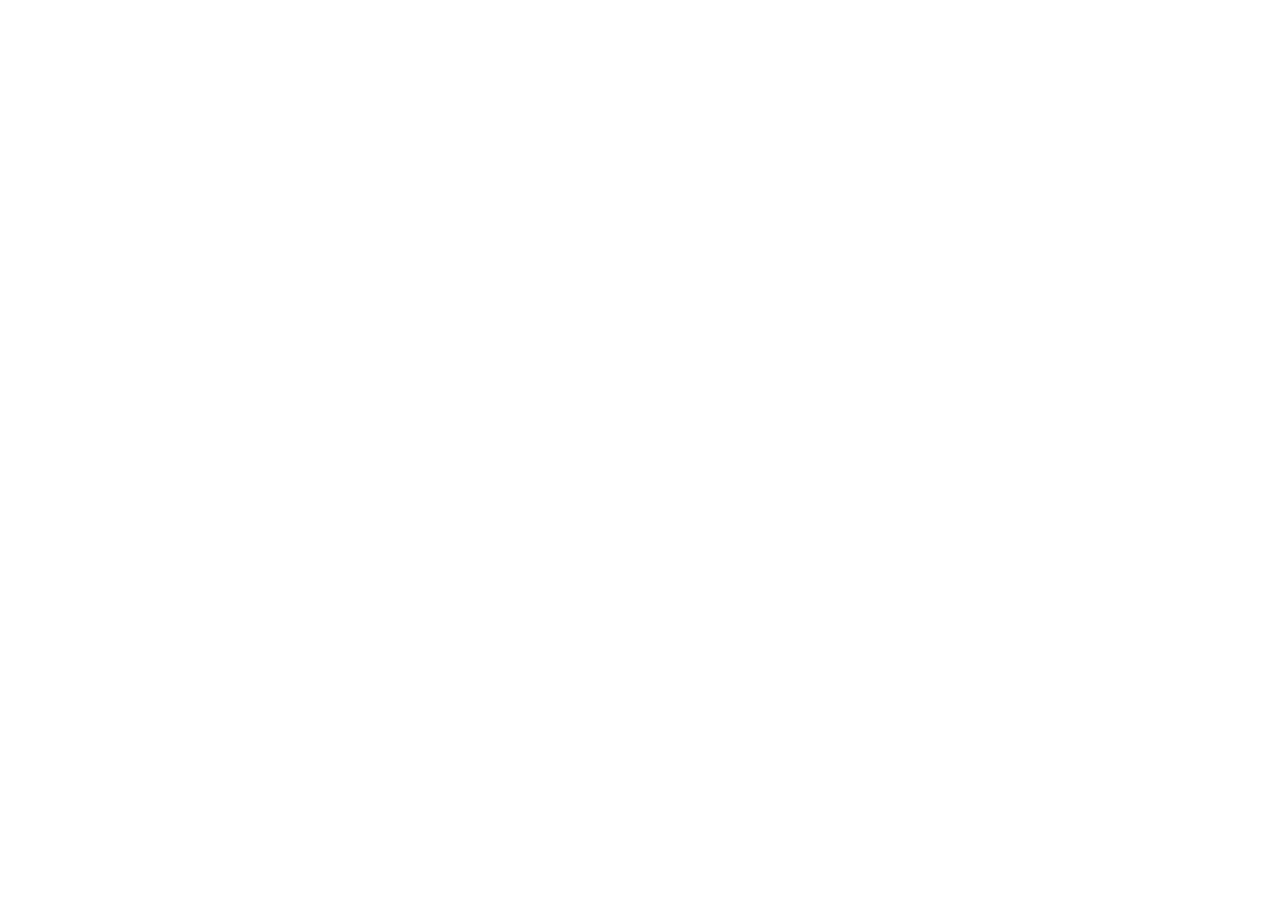
==== contato.html @ 2036181e "Atualização, produtos,idex,contato,sobre e css" ====
<!DOCTYPE html>
<html lang="pt-br">
<head>
    <meta charset="UTF-8">
    <meta name="viewport" content="width=device-width, initial-scale=1.0">
    <link rel="stylesheet" href="style.css">
    <title>Contato - Inovex</title>
</head>
<body>
    
</body>
</html>
---- style.css ----
/* --- HEADER / CABEÇALHO FUTURISTA --- */
.header {
  width: 100%;
  padding: 25px 5%;
  display: flex;
  justify-content: space-between;
  align-items: center;
  border-bottom: 1px solid rgba(255, 255, 255, 0.05); /* Linha fina minimalista */
  backdrop-filter: blur(12px);
  position: sticky;
  top: 0;
  z-index: 100;
  background: rgba(5, 5, 7, 0.8);
}

.logo {
  font-family: 'Space Grotesk', sans-serif;
  font-size: 1.3rem;
  font-weight: 700;
  letter-spacing: 2px;
  text-transform: uppercase;
  color: #ffffff;
}

.logo span {
  color: #00f2fe; /* Ponto de luz sutil da Inovex */
}

.nav-links {
  display: flex;
  gap: 30px;
  list-style: none;
}

.nav-links a {
  color: #8e8e93;
  text-decoration: none;
  font-size: 0.9rem;
  font-weight: 500;
  letter-spacing: 1px;
  transition: color 0.3s ease;
}

.nav-links a:hover {
  color: #ffffff;
}

.cta-header {
  background: transparent;
  border: 1px solid rgba(255, 255, 255, 0.2);
  color: #ffffff;
  padding: 8px 18px;
  border-radius: 4px;
  font-family: 'Space Grotesk', sans-serif;
  font-size: 0.85rem;
  cursor: pointer;
  transition: all 0.3s ease;
}

.cta-header:hover {
  background: #ffffff;
  color: #050507;
  border-color: #ffffff;
}
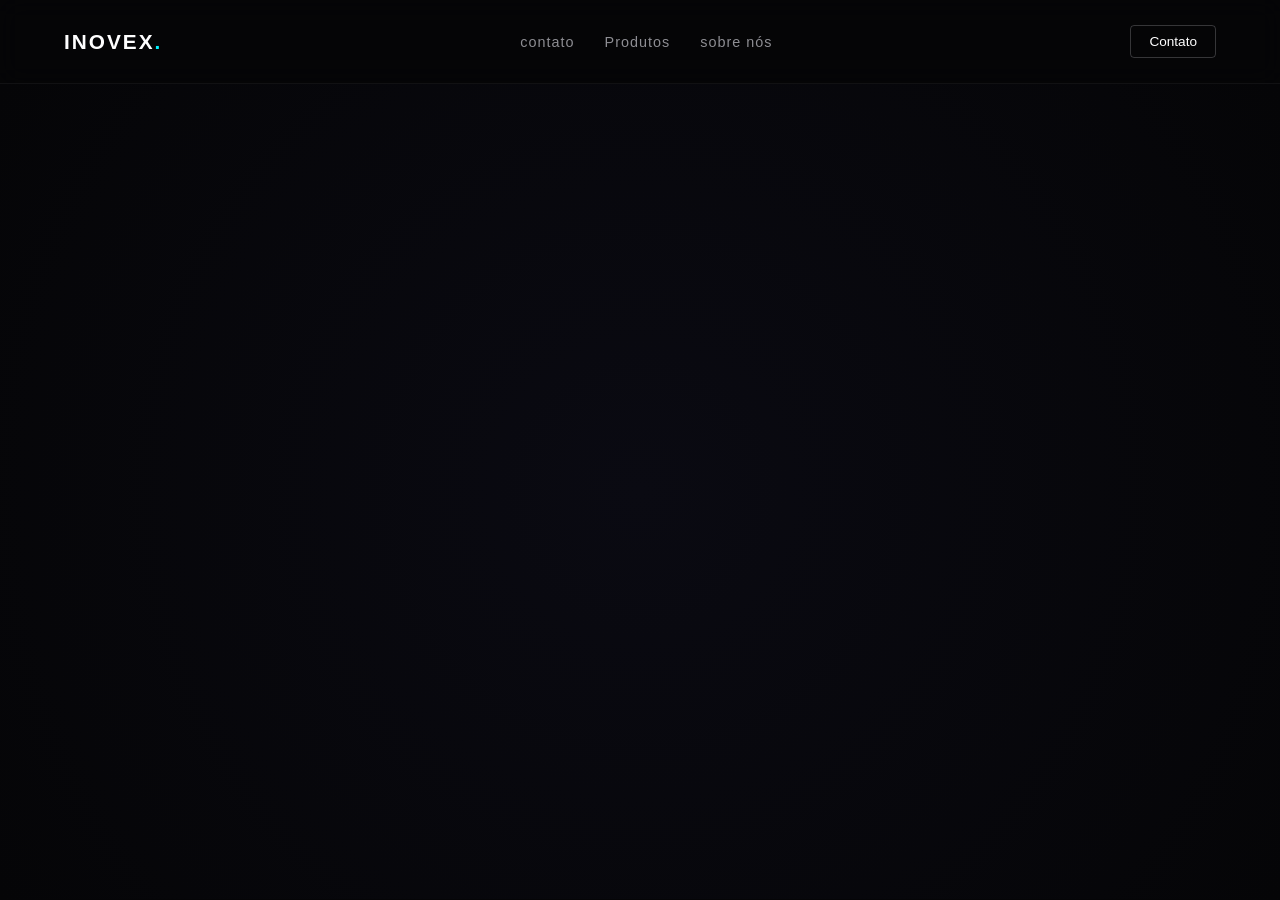
==== commit 78e97136: "Atualização css e um botão de voltar para o index" ====
--- a/contato.html
+++ b/contato.html
@@ -6,7 +6,28 @@
     <link rel="stylesheet" href="style.css">
     <title>Contato - Inovex</title>
 </head>
-<body>
+<body>                              
+
+  <!-- Cabeçalho, especifica a parte e coloca os links como ancora para as outras paginas. -->
+  <header class="header">
+    <div class="logo">
+      <a href="index.html">Inovex<span>.</span></a>
+    </div>
+    <ul class="nav-links">
+      <li><a href="contato.html">contato</a></li>
+      <li><a href="produtos.html">Produtos</a></li>
+      <li><a href="sobre.html">sobre nós</a></li>
+    </ul>
+    <button class="cta-header">Contato</button>
+  </header>
+  
+  <!-- Banner princripal, class especifica a parte e h1 é o titulo da pagina grande-->
+  <section class="hero-banner">
+    <div class="hero-content">
+      
+    
+</body>
+</html>
     
 </body>
 </html>
--- a/style.css
+++ b/style.css
@@ -1,3 +1,16 @@
+/* --- CONFIGURAÇÕES GERAIS E RESETS --- */
+* {
+  margin: 0;
+  padding: 0;
+  box-sizing: border-box;
+}
+
+body {
+  font-family: 'Space Grotesk', -apple-system, BlinkMacSystemFont, 'Segoe UI', Roboto, sans-serif;
+  background-color: #050507;
+  color: #ffffff;
+  overflow-x: hidden;
+}
 
 /* --- HEADER / CABEÇALHO FUTURISTA --- */
 .header {
@@ -6,7 +19,7 @@
   display: flex;
   justify-content: space-between;
   align-items: center;
-  border-bottom: 1px solid rgba(255, 255, 255, 0.05); /* Linha fina minimalista */
+  border-bottom: 1px solid rgba(255, 255, 255, 0.05);
   backdrop-filter: blur(12px);
   position: sticky;
   top: 0;
@@ -20,11 +33,21 @@
   font-weight: 700;
   letter-spacing: 2px;
   text-transform: uppercase;
+}
+
+/* Garante que o link da logo não fique azul ou sublinhado */
+.logo a {
   color: #ffffff;
+  text-decoration: none;
+  transition: opacity 0.3s ease;
+}
+
+.logo a:hover {
+  opacity: 0.9;
 }
 
 .logo span {
-  color: #00f2fe; /* Ponto de luz sutil da Inovex */
+  color: #00f2fe;
 }
 
 .nav-links {
@@ -42,8 +65,9 @@
   transition: color 0.3s ease;
 }
 
+/* Muda para o ciano tecnológico ao passar o mouse */
 .nav-links a:hover {
-  color: #ffffff;
+  color: #00f2fe;
 }
 
 .cta-header {
@@ -59,8 +83,98 @@
 }
 
 .cta-header:hover {
+  background: #00f2fe;
+  color: #050507;
+  border-color: #00f2fe;
+}
+
+/* --- BANNER DO PRODUTO (CENTRALIZADO) --- */
+.hero-banner {
+  width: 100%;
+  min-height: calc(100vh - 85px); 
+  display: flex;
+  justify-content: center;        /* Centraliza na horizontal */
+  align-items: center;            /* Centraliza na vertical */
+  text-align: center;             /* Centraliza as linhas de texto */
+  padding: 40px 5%;
+  background: radial-gradient(circle at center, #0a0a12 0%, #050507 100%);
+  position: relative;
+}
+
+.hero-content {
+  max-width: 850px;               
+  display: flex;
+  flex-direction: column;         /* Empilha os textos */
+  align-items: center;            /* Centraliza botões e blocs */
+  gap: 24px;                      
+}
+
+/* Linha de produtos (Texto menor no topo) */
+.product-line {
+  font-size: 0.9rem;
+  font-weight: 600;
+  text-transform: uppercase;
+  letter-spacing: 4px;
+  color: #00f2fe;                 
+}
+
+/* Chamada Principal (O maior título da página) */
+.main-title {
+  font-size: 3.2rem;
+  font-weight: 800;
+  line-height: 1.2;
+  color: #ffffff;
+  letter-spacing: -1px;
+}
+
+/* Informações de Lançamento / Localização */
+.product-meta {
+  display: flex;
+  gap: 25px;                      
+  margin-top: 5px;
+}
+
+.meta-item {
+  color: #8e8e93;
+  font-size: 1rem;
+  font-weight: 500;
+  letter-spacing: 0.5px;
+}
+
+/* Botão de Ação do Produto */
+.btn-hero {
+  display: inline-block;
+  background: #00f2fe;            
+  color: #050507;
+  padding: 14px 36px;
+  border-radius: 4px;
+  text-decoration: none;
+  font-weight: 600;
+  letter-spacing: 0.5px;
+  transition: all 0.3s ease;
+  margin-top: 10px;
+  box-shadow: 0 0 20px rgba(0, 242, 254, 0.25);
+}
+
+.btn-hero:hover {
   background: #ffffff;
   color: #050507;
-  border-color: #ffffff;
+  box-shadow: 0 0 35px rgba(255, 255, 255, 0.4);
+  transform: translateY(-3px);    
 }
 
+/* --- RESPONSIVIDADE (CELULAR) --- */
+@media (max-width: 768px) {
+  .nav-links, .cta-header {
+    display: none;                
+  }
+  
+  .main-title {
+    font-size: 2.2rem;            
+  }
+  
+  .product-meta {
+    flex-direction: column;       
+    gap: 10px;
+  }
+}
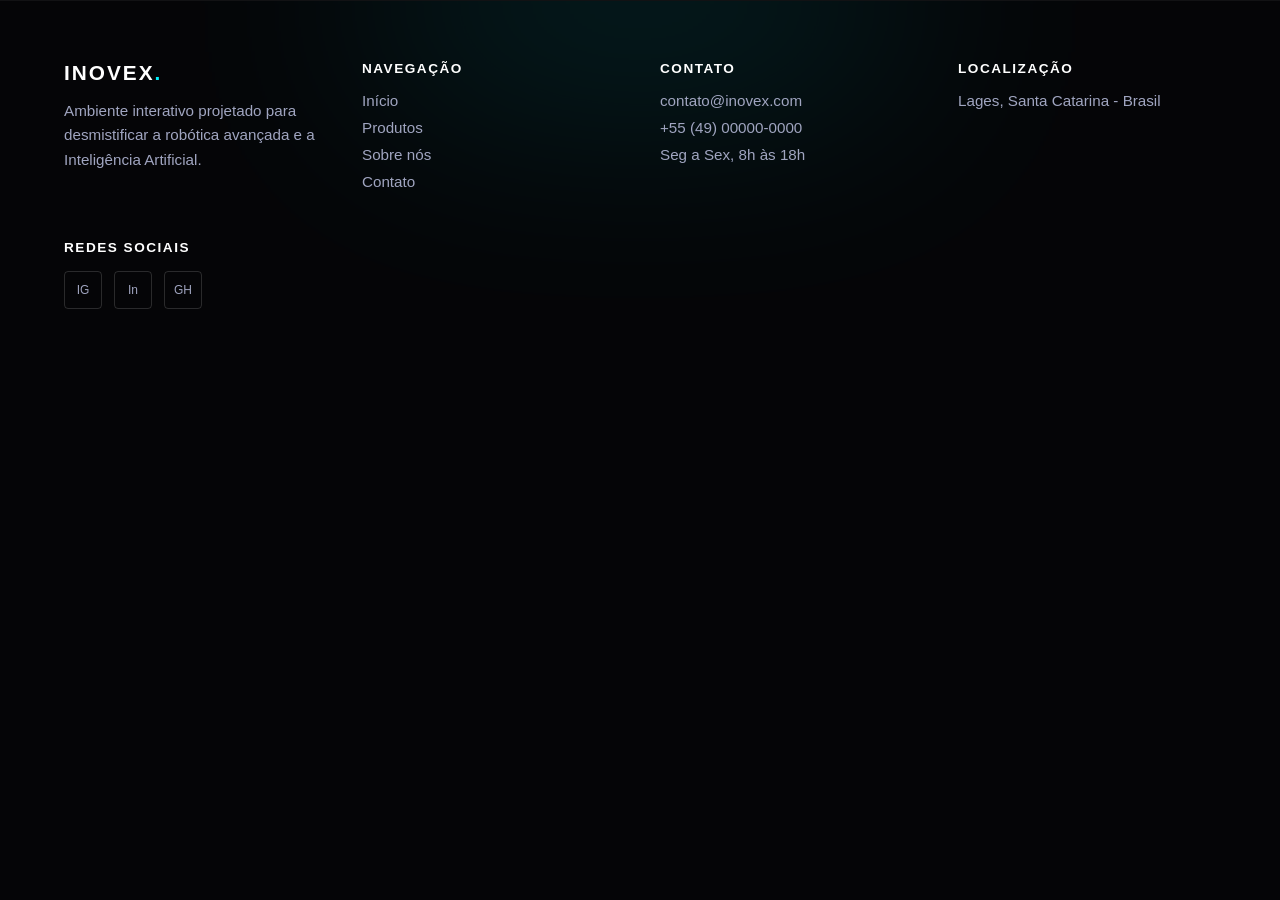
==== commit d1a77359: "Att" ====
--- a/contato.html
+++ b/contato.html
@@ -6,28 +6,64 @@
     <link rel="stylesheet" href="style.css">
     <title>Contato - Inovex</title>
 </head>
-<body>                              
+<body>
 
-  <!-- Cabeçalho, especifica a parte e coloca os links como ancora para as outras paginas. -->
-  <header class="header">
-    <div class="logo">
-      <a href="index.html">Inovex<span>.</span></a>
+  <!-- ===================== FOOTER ===================== -->
+  <footer class="footer">
+    <div class="footer-glow"></div>
+
+    <div class="footer-container">
+
+      <!-- Sobre / Informações adicionais -->
+      <div class="footer-col">
+        <div class="footer-logo">Inovex<span>.</span></div>
+        <p> Ambiente interativo projetado para desmistificar a robótica avançada e a Inteligência Artificial.</p>
+      </div>
+
+      <!-- Navegação -->
+      <div class="footer-col">
+        <h4>Navegação</h4>
+        <ul>
+          <li><a href="index.html">Início</a></li>
+          <li><a href="produtos.html">Produtos</a></li>
+          <li><a href="sobre.html">Sobre nós</a></li>
+          <li><a href="contato.html">Contato</a></li>
+        </ul>
+      </div>
+
+      <!-- Contato -->
+      <div class="footer-col">
+        <h4>Contato</h4>
+        <ul>
+          <li>contato@inovex.com</li>
+          <li>+55 (49) 00000-0000</li>
+          <li>Seg a Sex, 8h às 18h</li>
+        </ul>
+      </div>
+
+      <!-- Localização -->
+      <div class="footer-col">
+        <h4>Localização</h4>
+        <ul>
+          <li>Lages, Santa Catarina - Brasil</li>
+        </ul>
+      </div>
+
+      <!-- Redes sociais -->
+      <div class="footer-col">
+        <h4>Redes sociais</h4>
+        <div class="footer-social">
+          <a href="https://www.instagram.com/accounts/login/?next=%2Freels%2FDXRdkYuNMy4%2F&source=desktop_nav" aria-label="Instagram">IG</a>
+          <a href="https://br.linkedin.com/" aria-label="LinkedIn">In</a>
+          <a href="https://github.com/?locale=pt-br" aria-label="GitHub">GH</a>
+        </div>
+      </div>
+
     </div>
-    <ul class="nav-links">
-      <li><a href="contato.html">contato</a></li>
-      <li><a href="produtos.html">Produtos</a></li>
-      <li><a href="sobre.html">sobre nós</a></li>
-    </ul>
-    <button class="cta-header">Contato</button>
-  </header>
-  
-  <!-- Banner princripal, class especifica a parte e h1 é o titulo da pagina grande-->
-  <section class="hero-banner">
-    <div class="hero-content">
-      
-    
-</body>
-</html>
-    
+
+   
+  </footer>
+
+
 </body>
 </html>
--- a/style.css
+++ b/style.css
@@ -33,17 +33,7 @@
   font-weight: 700;
   letter-spacing: 2px;
   text-transform: uppercase;
-}
-
-/* Garante que o link da logo não fique azul ou sublinhado */
-.logo a {
-  color: #ffffff;
-  text-decoration: none;
-  transition: opacity 0.3s ease;
-}
-
-.logo a:hover {
-  opacity: 0.9;
+  color: #ffffff;
 }
 
 .logo span {
@@ -65,9 +55,8 @@
   transition: color 0.3s ease;
 }
 
-/* Muda para o ciano tecnológico ao passar o mouse */
 .nav-links a:hover {
-  color: #00f2fe;
+  color: #ffffff;
 }
 
 .cta-header {
@@ -83,9 +72,9 @@
 }
 
 .cta-header:hover {
-  background: #00f2fe;
+  background: #ffffff;
   color: #050507;
-  border-color: #00f2fe;
+  border-color: #ffffff;
 }
 
 /* --- BANNER DO PRODUTO (CENTRALIZADO) --- */
@@ -105,7 +94,7 @@
   max-width: 850px;               
   display: flex;
   flex-direction: column;         /* Empilha os textos */
-  align-items: center;            /* Centraliza botões e blocs */
+  align-items: center;            /* Centraliza botões e blocos */
   gap: 24px;                      
 }
 
@@ -178,3 +167,184 @@
     gap: 10px;
   }
 }
+
+/* --- FOOTER FUTURISTA --- */
+.footer {
+  position: relative;
+  width: 100%;
+  padding: 60px 5% 20px;
+  background: #050507;
+  border-top: 1px solid rgba(255, 255, 255, 0.05);
+  overflow: hidden;
+}
+
+.footer-glow {
+  position: absolute;
+  top: -80px;
+  left: 50%;
+  transform: translateX(-50%);
+  width: 500px;
+  height: 160px;
+  background: #00f2fe;
+  filter: blur(120px);
+  opacity: 0.15;
+  pointer-events: none;
+}
+
+.footer-container {
+  position: relative;
+  display: flex;
+  flex-wrap: wrap;
+  justify-content: space-between;
+  gap: 40px;
+  max-width: 1200px;
+  margin: 0 auto;
+}
+
+.footer-col {
+  flex: 1;
+  min-width: 200px;
+}
+
+.footer-logo {
+  font-family: 'Space Grotesk', sans-serif;
+  font-size: 1.3rem;
+  font-weight: 700;
+  letter-spacing: 2px;
+  text-transform: uppercase;
+  color: #ffffff;
+  margin-bottom: 14px;
+}
+
+.footer-logo span {
+  color: #00f2fe;
+}
+
+.footer-col p {
+  font-family: 'Rajdhani', sans-serif;
+  font-size: 0.95rem;
+  line-height: 1.6;
+  color: #a0a5c0;
+}
+
+.footer-col h4 {
+  font-family: 'Orbitron', sans-serif;
+  font-size: 0.85rem;
+  letter-spacing: 1.5px;
+  text-transform: uppercase;
+  color: #ffffff;
+  margin-bottom: 16px;
+}
+
+.footer-col ul {
+  list-style: none;
+  padding: 0;
+}
+
+.footer-col ul li {
+  font-family: 'Rajdhani', sans-serif;
+  font-size: 0.95rem;
+  color: #a0a5c0;
+  margin-bottom: 10px;
+}
+
+.footer-col ul li a {
+  color: #a0a5c0;
+  text-decoration: none;
+  transition: color 0.3s ease;
+}
+
+.footer-col ul li a:hover {
+  color: #00f2fe;
+}
+
+/* Redes sociais */
+.footer-social {
+  display: flex;
+  gap: 12px;
+}
+
+.footer-social a {
+  display: flex;
+  align-items: center;
+  justify-content: center;
+  width: 38px;
+  height: 38px;
+  border-radius: 4px;
+  border: 1px solid rgba(255, 255, 255, 0.15);
+  color: #a0a5c0;
+  font-family: 'Space Grotesk', sans-serif;
+  font-size: 0.75rem;
+  text-decoration: none;
+  transition: all 0.3s ease;
+}
+
+.footer-social a:hover {
+  border-color: #00f2fe;
+  color: #00f2fe;
+  box-shadow: 0 0 12px rgba(0, 242, 254, 0.3);
+}
+
+/* Patrocinadores */
+.footer-sponsors {
+  max-width: 1200px;
+  margin: 50px auto 0;
+  padding-top: 30px;
+  border-top: 1px solid rgba(255, 255, 255, 0.05);
+  text-align: center;
+}
+
+.sponsors-label {
+  display: block;
+  font-family: 'Orbitron', sans-serif;
+  font-size: 0.75rem;
+  letter-spacing: 1.5px;
+  text-transform: uppercase;
+  color: #8e8e93;
+  margin-bottom: 18px;
+}
+
+.sponsors-logos {
+  display: flex;
+  justify-content: center;
+  flex-wrap: wrap;
+  gap: 30px;
+}
+
+.sponsors-logos img {
+  max-height: 40px;
+  object-fit: contain;
+  filter: grayscale(100%) brightness(2);
+  opacity: 0.6;
+  transition: opacity 0.3s ease, filter 0.3s ease;
+}
+
+.sponsors-logos img:hover {
+  filter: none;
+  opacity: 1;
+}
+
+/* Rodapé final */
+.footer-bottom {
+  text-align: center;
+  margin-top: 30px;
+  padding-top: 20px;
+}
+
+.footer-bottom p {
+  font-family: 'Rajdhani', sans-serif;
+  font-size: 0.85rem;
+  color: #8e8e93;
+}
+
+/* Responsivo */
+@media (max-width: 700px) {
+  .footer-container {
+    flex-direction: column;
+    text-align: center;
+  }
+
+  .footer-social {
+    justify-content: center;
+  }
+}
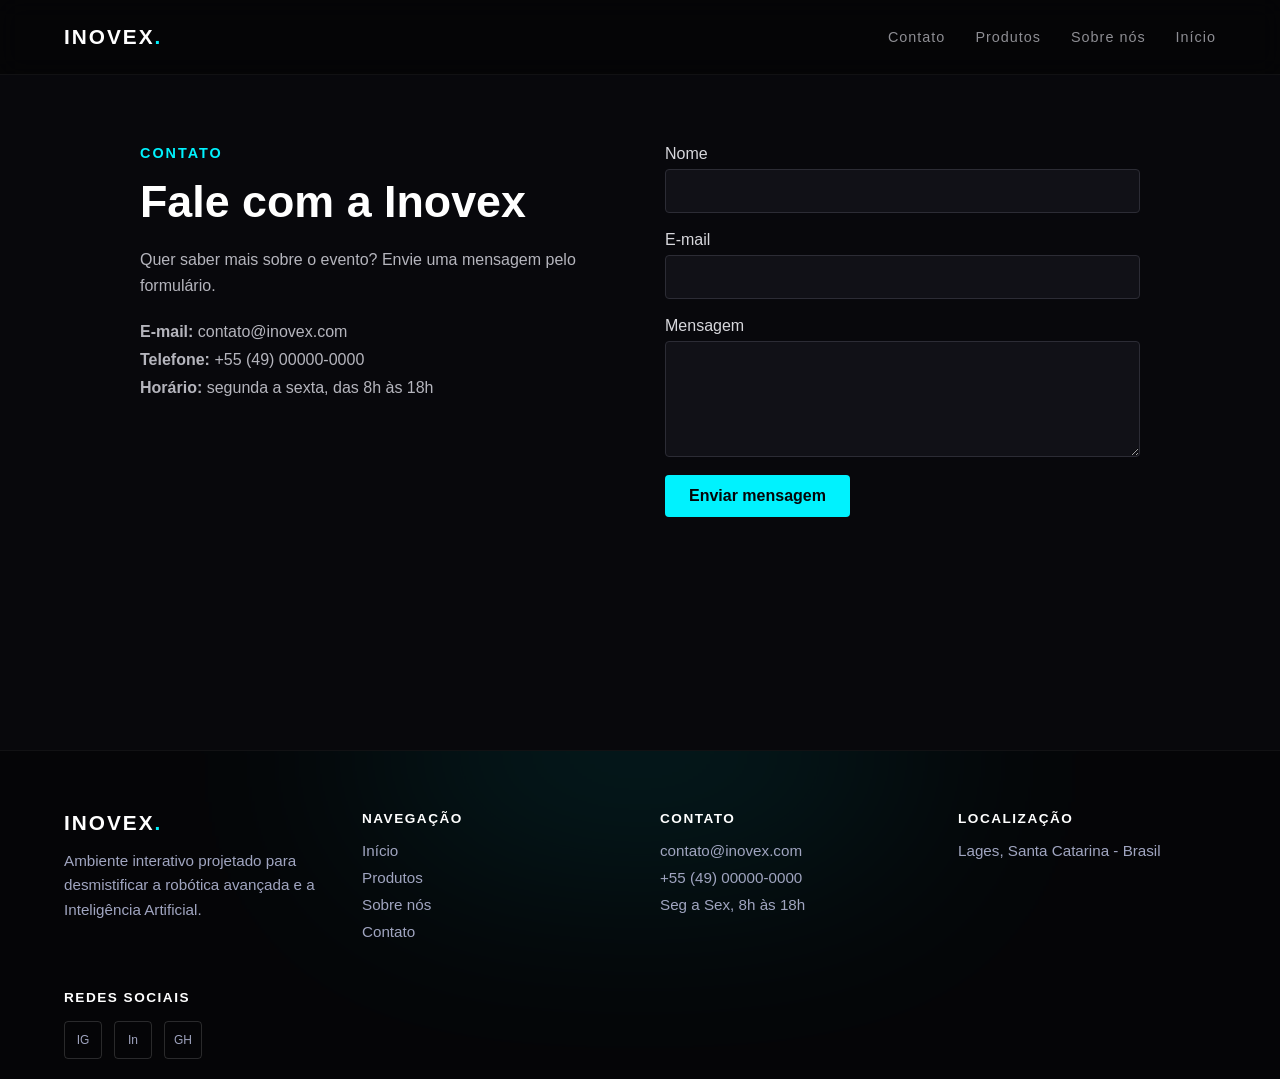
==== commit 56c34f5c: "Adicionando os mains das páginas" ====
--- a/contato.html
+++ b/contato.html
@@ -1,69 +1,116 @@
-<!DOCTYPE html>
+<!doctype html>
 <html lang="pt-br">
-<head>
-    <meta charset="UTF-8">
-    <meta name="viewport" content="width=device-width, initial-scale=1.0">
-    <link rel="stylesheet" href="style.css">
+  <head>
+    <meta charset="UTF-8" />
+    <meta name="viewport" content="width=device-width, initial-scale=1.0" />
+    <link rel="stylesheet" href="style.css" />
     <title>Contato - Inovex</title>
-</head>
-<body>
+  </head>
+  <body>
+    <!-- Cabeçalho, especifica a parte e coloca os links como ancora para as outras paginas. -->
+    <header class="header">
+      <div class="logo">Inovex<span>.</span></div>
+      <ul class="nav-links">
+        <li><a href="contato.html">Contato</a></li>
+        <li><a href="produtos.html">Produtos</a></li>
+        <li><a href="sobre.html">Sobre nós</a></li>
+        <li><a href="index.html">Início</a></li>
+      </ul>
+    </header>
 
-  <!-- ===================== FOOTER ===================== -->
-  <footer class="footer">
-    <div class="footer-glow"></div>
+    <!-- conteudo principal do contato -->
+    <main class="pagina-main">
+      <section class="contato-main">
+        <div class="contato-texto">
+          <p class="tag-main">contato</p>
+          <h1>Fale com a Inovex</h1>
+          <p class="texto-main">
+            Quer saber mais sobre o evento? Envie uma mensagem pelo formulário.
+          </p>
 
-    <div class="footer-container">
+          <!-- formas de contato -->
+          <div class="contato-info">
+            <p><strong>E-mail:</strong> contato@inovex.com</p>
+            <p><strong>Telefone:</strong> +55 (49) 00000-0000</p>
+            <p><strong>Horário:</strong> segunda a sexta, das 8h às 18h</p>
+          </div>
+        </div>
 
-      <!-- Sobre / Informações adicionais -->
-      <div class="footer-col">
-        <div class="footer-logo">Inovex<span>.</span></div>
-        <p> Ambiente interativo projetado para desmistificar a robótica avançada e a Inteligência Artificial.</p>
-      </div>
+        <!-- formulario basico -->
+        <form class="formulario-main" action="#" method="post">
+          <label for="nome">Nome</label>
+          <input type="text" id="nome" name="nome" required />
 
-      <!-- Navegação -->
-      <div class="footer-col">
-        <h4>Navegação</h4>
-        <ul>
-          <li><a href="index.html">Início</a></li>
-          <li><a href="produtos.html">Produtos</a></li>
-          <li><a href="sobre.html">Sobre nós</a></li>
-          <li><a href="contato.html">Contato</a></li>
-        </ul>
-      </div>
+          <label for="email">E-mail</label>
+          <input type="email" id="email" name="email" required />
 
-      <!-- Contato -->
-      <div class="footer-col">
-        <h4>Contato</h4>
-        <ul>
-          <li>contato@inovex.com</li>
-          <li>+55 (49) 00000-0000</li>
-          <li>Seg a Sex, 8h às 18h</li>
-        </ul>
-      </div>
+          <label for="mensagem">Mensagem</label>
+          <textarea id="mensagem" name="mensagem" rows="5" required></textarea>
 
-      <!-- Localização -->
-      <div class="footer-col">
-        <h4>Localização</h4>
-        <ul>
-          <li>Lages, Santa Catarina - Brasil</li>
-        </ul>
-      </div>
+          <button type="submit" class="botao-main">Enviar mensagem</button>
+        </form>
+      </section>
+    </main>
 
-      <!-- Redes sociais -->
-      <div class="footer-col">
-        <h4>Redes sociais</h4>
-        <div class="footer-social">
-          <a href="https://www.instagram.com/accounts/login/?next=%2Freels%2FDXRdkYuNMy4%2F&source=desktop_nav" aria-label="Instagram">IG</a>
-          <a href="https://br.linkedin.com/" aria-label="LinkedIn">In</a>
-          <a href="https://github.com/?locale=pt-br" aria-label="GitHub">GH</a>
+    <!-- ===================== FOOTER ===================== -->
+    <footer class="footer">
+      <div class="footer-glow"></div>
+
+      <div class="footer-container">
+        <!-- Sobre / Informações adicionais -->
+        <div class="footer-col">
+          <div class="footer-logo">Inovex<span>.</span></div>
+          <p>
+            Ambiente interativo projetado para desmistificar a robótica avançada
+            e a Inteligência Artificial.
+          </p>
+        </div>
+
+        <!-- Navegação -->
+        <div class="footer-col">
+          <h4>Navegação</h4>
+          <ul>
+            <li><a href="index.html">Início</a></li>
+            <li><a href="produtos.html">Produtos</a></li>
+            <li><a href="sobre.html">Sobre nós</a></li>
+            <li><a href="contato.html">Contato</a></li>
+          </ul>
+        </div>
+
+        <!-- Contato -->
+        <div class="footer-col">
+          <h4>Contato</h4>
+          <ul>
+            <li>contato@inovex.com</li>
+            <li>+55 (49) 00000-0000</li>
+            <li>Seg a Sex, 8h às 18h</li>
+          </ul>
+        </div>
+
+        <!-- Localização -->
+        <div class="footer-col">
+          <h4>Localização</h4>
+          <ul>
+            <li>Lages, Santa Catarina - Brasil</li>
+          </ul>
+        </div>
+
+        <!-- Redes sociais -->
+        <div class="footer-col">
+          <h4>Redes sociais</h4>
+          <div class="footer-social">
+            <a
+              href="https://www.instagram.com/accounts/login/?next=%2Freels%2FDXRdkYuNMy4%2F&source=desktop_nav"
+              aria-label="Instagram"
+              >IG</a
+            >
+            <a href="https://br.linkedin.com/" aria-label="LinkedIn">In</a>
+            <a href="https://github.com/?locale=pt-br" aria-label="GitHub"
+              >GH</a
+            >
+          </div>
         </div>
       </div>
-
-    </div>
-
-   
-  </footer>
-
-
-</body>
-</html>+    </footer>
+  </body>
+</html>
--- a/style.css
+++ b/style.css
@@ -6,7 +6,13 @@
 }
 
 body {
-  font-family: 'Space Grotesk', -apple-system, BlinkMacSystemFont, 'Segoe UI', Roboto, sans-serif;
+  font-family:
+    "Space Grotesk",
+    -apple-system,
+    BlinkMacSystemFont,
+    "Segoe UI",
+    Roboto,
+    sans-serif;
   background-color: #050507;
   color: #ffffff;
   overflow-x: hidden;
@@ -28,7 +34,7 @@
 }
 
 .logo {
-  font-family: 'Space Grotesk', sans-serif;
+  font-family: "Space Grotesk", sans-serif;
   font-size: 1.3rem;
   font-weight: 700;
   letter-spacing: 2px;
@@ -65,7 +71,7 @@
   color: #ffffff;
   padding: 8px 18px;
   border-radius: 4px;
-  font-family: 'Space Grotesk', sans-serif;
+  font-family: "Space Grotesk", sans-serif;
   font-size: 0.85rem;
   cursor: pointer;
   transition: all 0.3s ease;
@@ -77,94 +83,179 @@
   border-color: #ffffff;
 }
 
-/* --- BANNER DO PRODUTO (CENTRALIZADO) --- */
-.hero-banner {
+/* --- main --- */
+.inicio-main,
+.pagina-main {
+  min-height: 75vh;
+  background-color: #08080c;
+  padding: 70px 8%;
+}
+
+.inicio-conteudo,
+.bloco-main {
+  max-width: 1000px;
+  margin: 0 auto;
+}
+
+.inicio-conteudo {
+  text-align: center;
+}
+
+.tag-main {
+  color: #00f2fe;
+  font-size: 0.9rem;
+  font-weight: bold;
+  text-transform: uppercase;
+  letter-spacing: 2px;
+  margin-bottom: 15px;
+}
+
+.inicio-main h1,
+.pagina-main h1 {
+  font-size: 2.8rem;
+  margin-bottom: 20px;
+}
+
+.texto-main {
+  max-width: 700px;
+  color: #b5b5bd;
+  line-height: 1.6;
+  margin-bottom: 25px;
+}
+
+.inicio-conteudo .texto-main {
+  margin-left: auto;
+  margin-right: auto;
+}
+
+.info-main {
+  display: flex;
+  justify-content: center;
+  gap: 25px;
+  color: #b5b5bd;
+  margin-bottom: 30px;
+}
+
+.botao-main {
+  display: inline-block;
+  background-color: #00f2fe;
+  color: #050507;
+  border: none;
+  border-radius: 4px;
+  padding: 12px 24px;
+  text-decoration: none;
+  font: inherit;
+  font-weight: bold;
+  cursor: pointer;
+}
+
+.botao-main:hover {
+  background-color: #ffffff;
+}
+
+/* cards usados nas paginas */
+.destaques-main,
+.cards-main {
+  max-width: 1000px;
+  margin: 55px auto 0;
+  display: grid;
+  grid-template-columns: repeat(3, 1fr);
+  gap: 20px;
+}
+
+.card-main {
+  background-color: #111117;
+  border: 1px solid #24242d;
+  border-radius: 6px;
+  padding: 24px;
+}
+
+.card-main h2 {
+  font-size: 1.1rem;
+  margin-bottom: 10px;
+  text-transform: capitalize;
+}
+
+.card-main p {
+  color: #a0a5c0;
+  line-height: 1.5;
+}
+
+.produto-card span {
+  display: inline-block;
+  color: #00f2fe;
+  font-size: 0.8rem;
+  margin-top: 18px;
+}
+
+/* pagina de contato */
+.contato-main {
+  max-width: 1000px;
+  margin: 0 auto;
+  display: grid;
+  grid-template-columns: 1fr 1fr;
+  gap: 50px;
+}
+
+.contato-info p {
+  color: #b5b5bd;
+  margin-bottom: 10px;
+}
+
+.formulario-main {
+  display: flex;
+  flex-direction: column;
+}
+
+.formulario-main label {
+  margin-bottom: 6px;
+  color: #d7d7dc;
+}
+
+.formulario-main input,
+.formulario-main textarea {
   width: 100%;
-  min-height: calc(100vh - 85px); 
-  display: flex;
-  justify-content: center;        /* Centraliza na horizontal */
-  align-items: center;            /* Centraliza na vertical */
-  text-align: center;             /* Centraliza as linhas de texto */
-  padding: 40px 5%;
-  background: radial-gradient(circle at center, #0a0a12 0%, #050507 100%);
-  position: relative;
-}
-
-.hero-content {
-  max-width: 850px;               
-  display: flex;
-  flex-direction: column;         /* Empilha os textos */
-  align-items: center;            /* Centraliza botões e blocos */
-  gap: 24px;                      
-}
-
-/* Linha de produtos (Texto menor no topo) */
-.product-line {
-  font-size: 0.9rem;
-  font-weight: 600;
-  text-transform: uppercase;
-  letter-spacing: 4px;
-  color: #00f2fe;                 
-}
-
-/* Chamada Principal (O maior título da página) */
-.main-title {
-  font-size: 3.2rem;
-  font-weight: 800;
-  line-height: 1.2;
-  color: #ffffff;
-  letter-spacing: -1px;
-}
-
-/* Informações de Lançamento / Localização */
-.product-meta {
-  display: flex;
-  gap: 25px;                      
-  margin-top: 5px;
-}
-
-.meta-item {
-  color: #8e8e93;
-  font-size: 1rem;
-  font-weight: 500;
-  letter-spacing: 0.5px;
-}
-
-/* Botão de Ação do Produto */
-.btn-hero {
-  display: inline-block;
-  background: #00f2fe;            
-  color: #050507;
-  padding: 14px 36px;
+  background-color: #111117;
+  color: #ffffff;
+  border: 1px solid #2c2c35;
   border-radius: 4px;
-  text-decoration: none;
-  font-weight: 600;
-  letter-spacing: 0.5px;
-  transition: all 0.3s ease;
-  margin-top: 10px;
-  box-shadow: 0 0 20px rgba(0, 242, 254, 0.25);
-}
-
-.btn-hero:hover {
-  background: #ffffff;
-  color: #050507;
-  box-shadow: 0 0 35px rgba(255, 255, 255, 0.4);
-  transform: translateY(-3px);    
-}
-
-/* --- RESPONSIVIDADE (CELULAR) --- */
+  padding: 12px;
+  margin-bottom: 18px;
+  font: inherit;
+}
+
+.formulario-main textarea {
+  resize: vertical;
+}
+
+.formulario-main .botao-main {
+  align-self: flex-start;
+}
+
+/* ajuste para telas menores */
 @media (max-width: 768px) {
-  .nav-links, .cta-header {
-    display: none;                
-  }
-  
-  .main-title {
-    font-size: 2.2rem;            
-  }
-  
-  .product-meta {
-    flex-direction: column;       
-    gap: 10px;
+  .inicio-main,
+  .pagina-main {
+    padding: 50px 6%;
+  }
+
+  .inicio-main h1,
+  .pagina-main h1 {
+    font-size: 2rem;
+  }
+
+  .info-main {
+    flex-direction: column;
+  }
+
+  .destaques-main,
+  .cards-main,
+  .contato-main {
+    grid-template-columns: 1fr;
+  }
+
+  .info-main {
+    gap: 8px;
   }
 }
 
@@ -207,7 +298,7 @@
 }
 
 .footer-logo {
-  font-family: 'Space Grotesk', sans-serif;
+  font-family: "Space Grotesk", sans-serif;
   font-size: 1.3rem;
   font-weight: 700;
   letter-spacing: 2px;
@@ -221,14 +312,14 @@
 }
 
 .footer-col p {
-  font-family: 'Rajdhani', sans-serif;
+  font-family: "Rajdhani", sans-serif;
   font-size: 0.95rem;
   line-height: 1.6;
   color: #a0a5c0;
 }
 
 .footer-col h4 {
-  font-family: 'Orbitron', sans-serif;
+  font-family: "Orbitron", sans-serif;
   font-size: 0.85rem;
   letter-spacing: 1.5px;
   text-transform: uppercase;
@@ -242,7 +333,7 @@
 }
 
 .footer-col ul li {
-  font-family: 'Rajdhani', sans-serif;
+  font-family: "Rajdhani", sans-serif;
   font-size: 0.95rem;
   color: #a0a5c0;
   margin-bottom: 10px;
@@ -273,7 +364,7 @@
   border-radius: 4px;
   border: 1px solid rgba(255, 255, 255, 0.15);
   color: #a0a5c0;
-  font-family: 'Space Grotesk', sans-serif;
+  font-family: "Space Grotesk", sans-serif;
   font-size: 0.75rem;
   text-decoration: none;
   transition: all 0.3s ease;
@@ -296,7 +387,7 @@
 
 .sponsors-label {
   display: block;
-  font-family: 'Orbitron', sans-serif;
+  font-family: "Orbitron", sans-serif;
   font-size: 0.75rem;
   letter-spacing: 1.5px;
   text-transform: uppercase;
@@ -316,7 +407,9 @@
   object-fit: contain;
   filter: grayscale(100%) brightness(2);
   opacity: 0.6;
-  transition: opacity 0.3s ease, filter 0.3s ease;
+  transition:
+    opacity 0.3s ease,
+    filter 0.3s ease;
 }
 
 .sponsors-logos img:hover {
@@ -332,7 +425,7 @@
 }
 
 .footer-bottom p {
-  font-family: 'Rajdhani', sans-serif;
+  font-family: "Rajdhani", sans-serif;
   font-size: 0.85rem;
   color: #8e8e93;
 }
